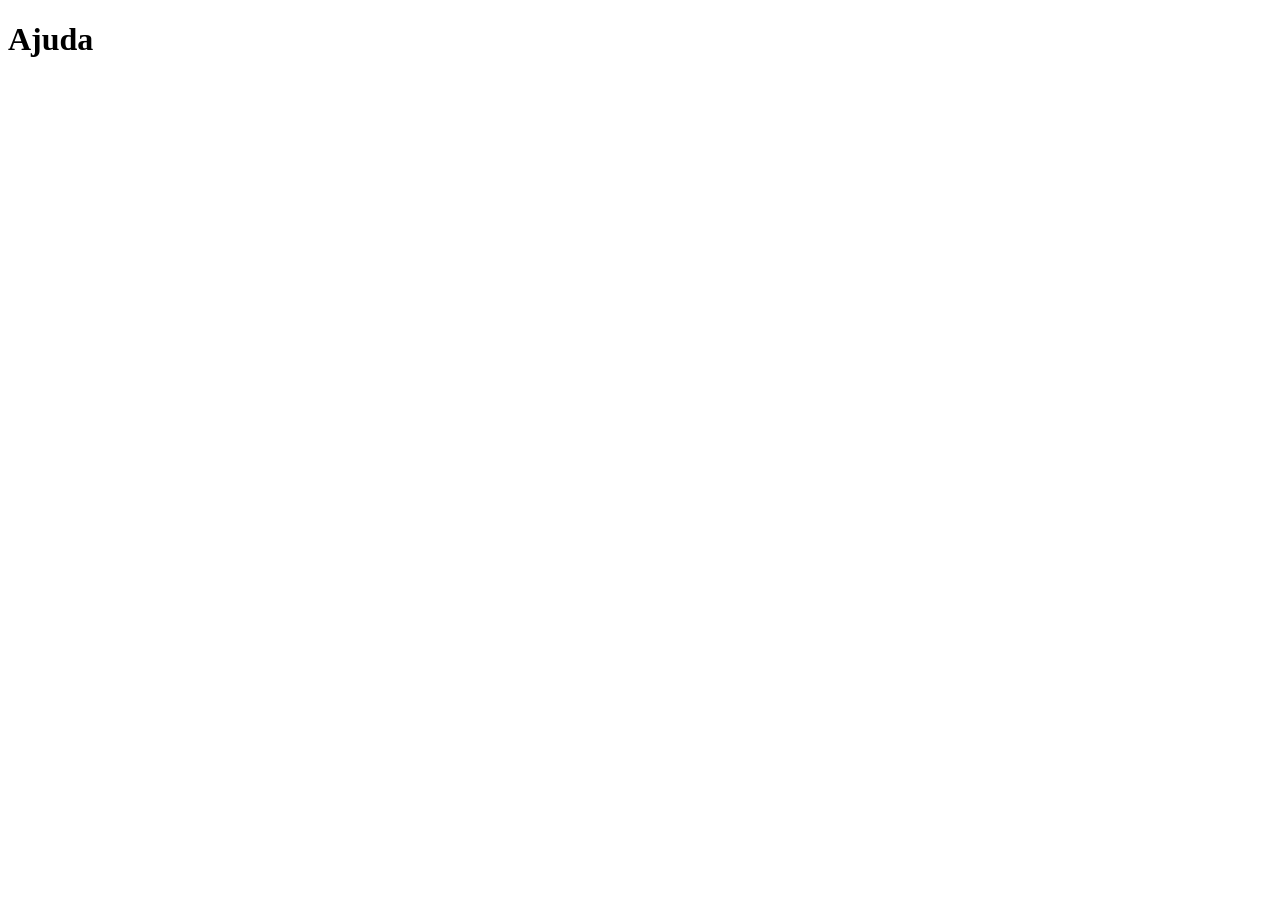
==== ajuda.html @ ee036c44 "adicionei a página ajuda.html" ====
<!DOCTYPE html>
<html lang="pt-br">
<head>
    <meta charset="UTF-8">
    <meta name="viewport" content="width=device-width, initial-scale=1.0">
    <title>Document</title>
</head>
<body>
    <h1>Ajuda</h1>
</body>
</html>
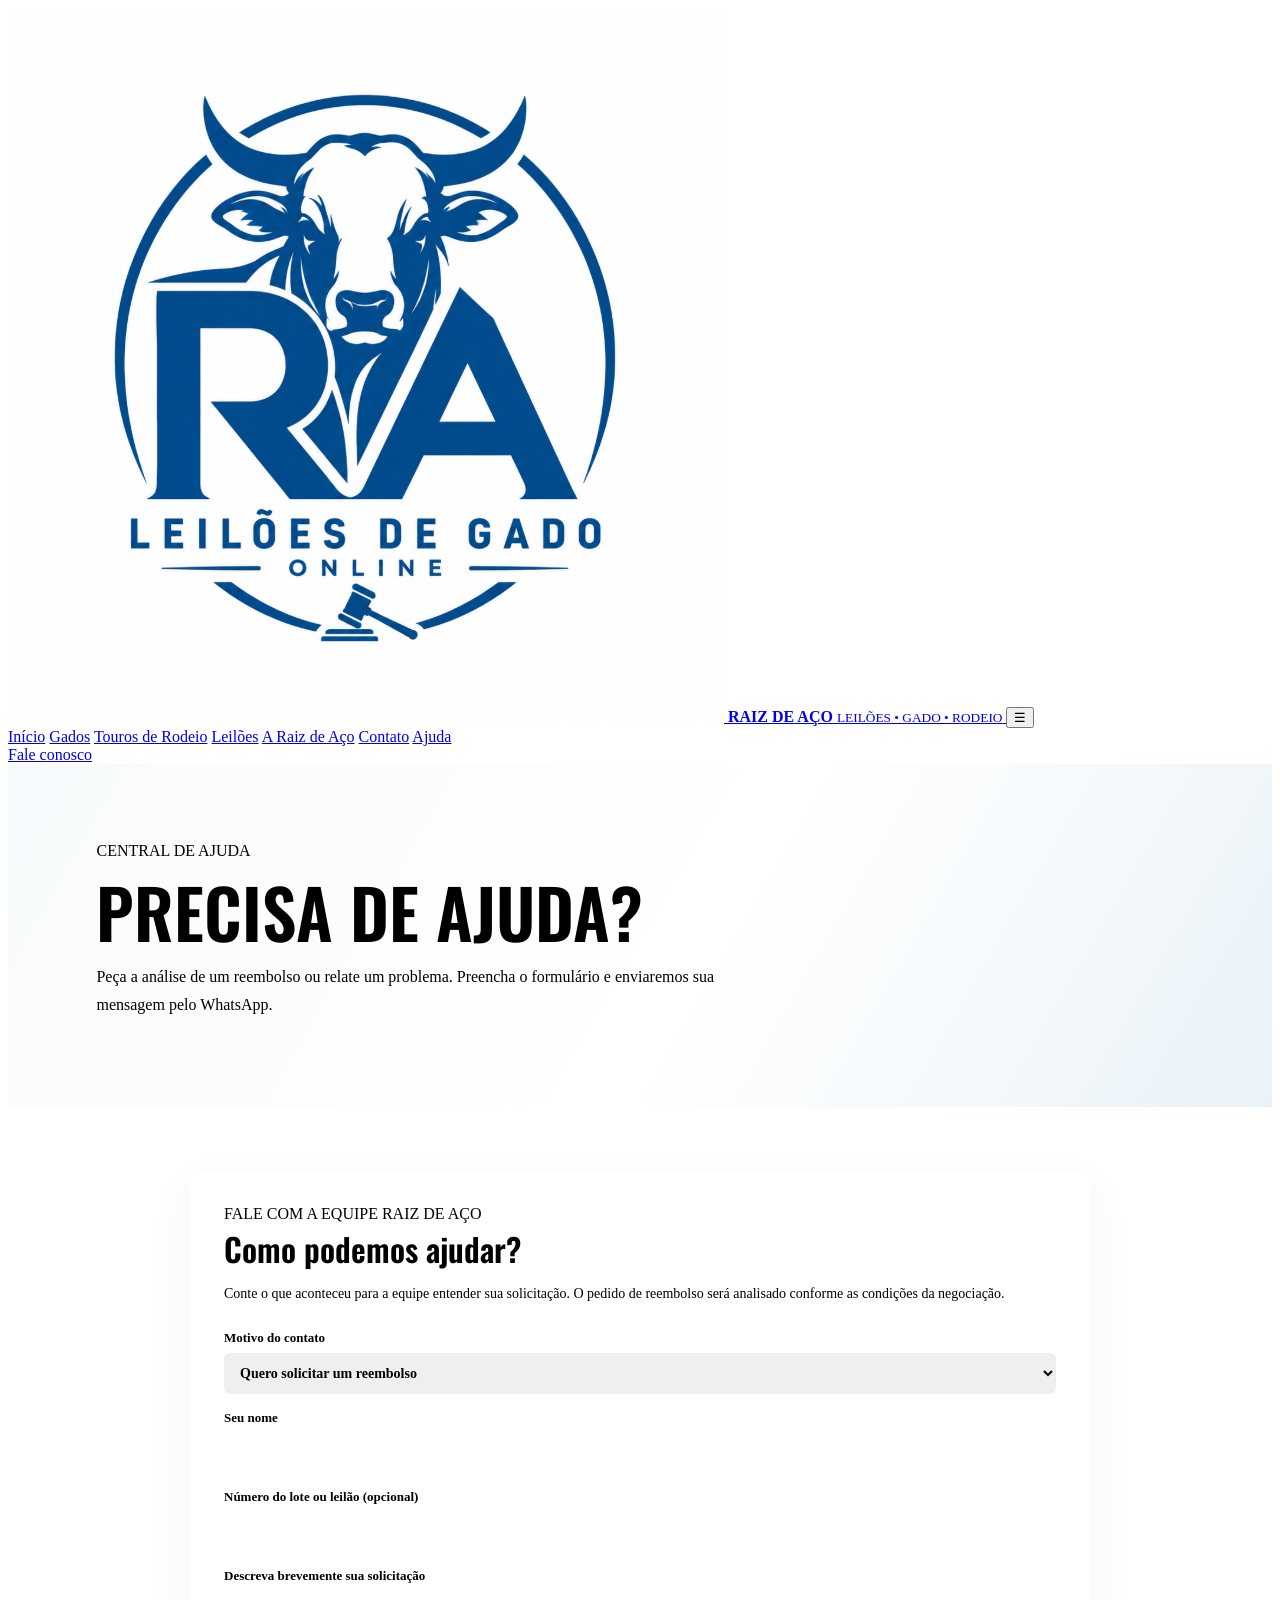
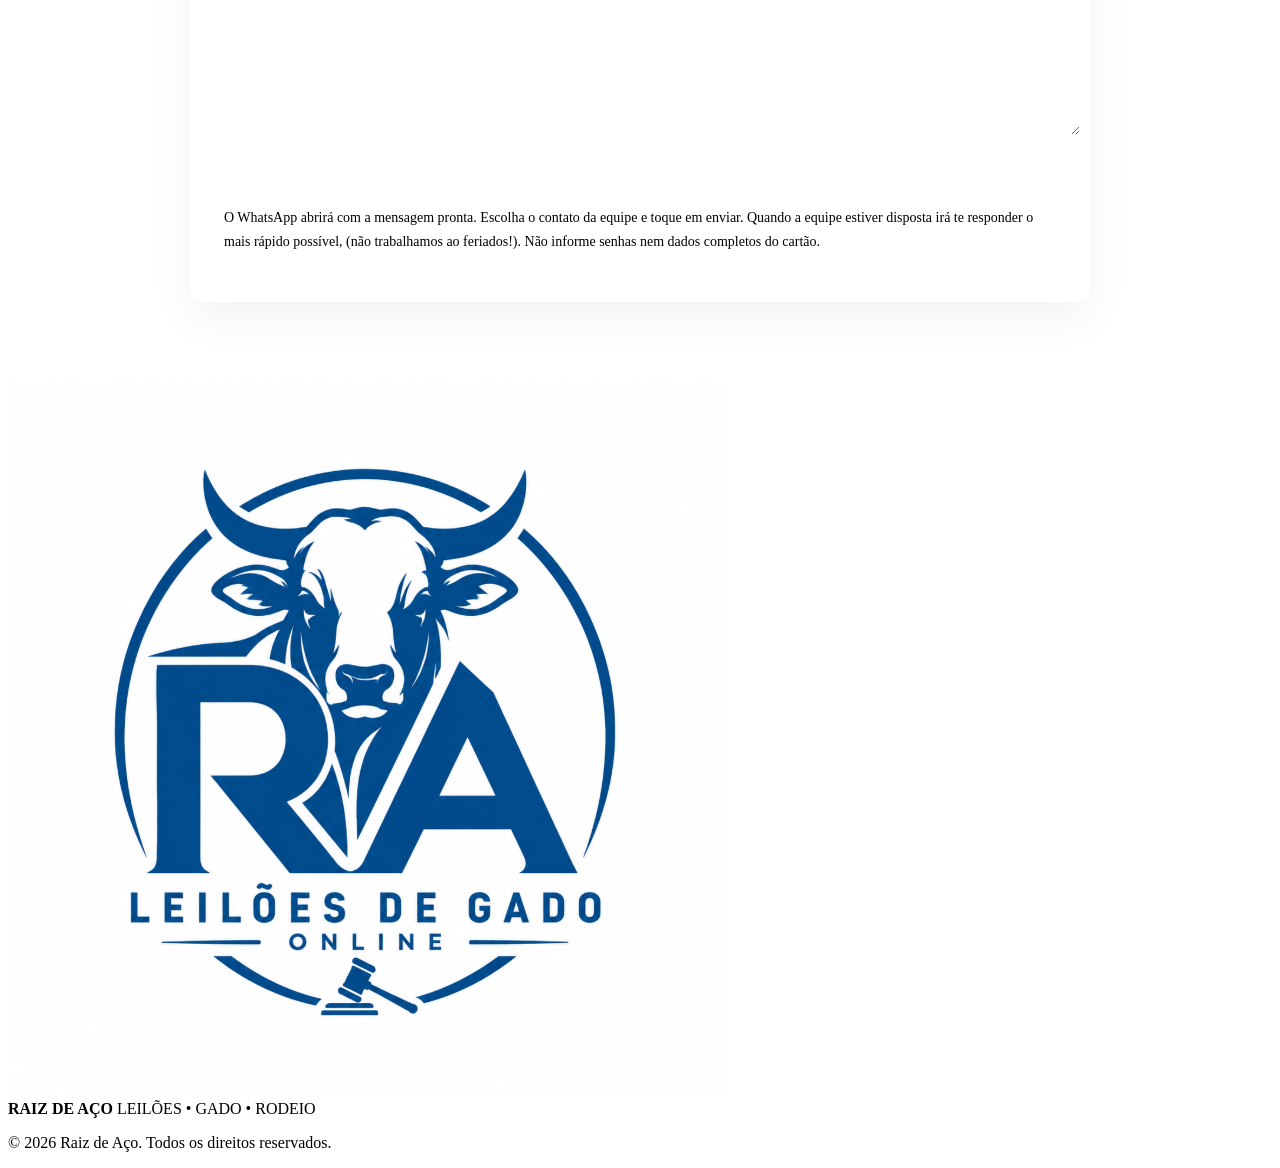
==== commit 8744cd28: "feat: criação da página ajuda" ====
--- a/ajuda.html
+++ b/ajuda.html
@@ -1,11 +1,263 @@
 <!DOCTYPE html>
-<html lang="pt-br">
+<html lang="pt-BR">
 <head>
-    <meta charset="UTF-8">
-    <meta name="viewport" content="width=device-width, initial-scale=1.0">
-    <title>Document</title>
+  <meta charset="UTF-8">
+  <meta name="viewport" content="width=device-width, initial-scale=1.0">
+  <meta name="description" content="Tire dúvidas e saiba como solicitar a análise de um reembolso na Raiz de Aço.">
+  <title>Ajuda | Raiz de Aço</title>
+
+  <link rel="preconnect" href="https://fonts.googleapis.com">
+  <link rel="preconnect" href="https://fonts.gstatic.com" crossorigin>
+  <link href="https://fonts.googleapis.com/css2?family=DM+Sans:wght@400;500;600;700&family=Oswald:wght@500;600;700&display=swap" rel="stylesheet">
+  <link rel="stylesheet" href="assets/CSS/style.css">
+
+  <style>
+    .help-hero {
+      background: linear-gradient(120deg, #f7fafc 0%, #fff 55%, #e9f2f8 100%);
+      padding: 78px 7% 72px;
+    }
+
+    .help-hero-inner {
+      max-width: 1120px;
+      margin: 0 auto;
+    }
+
+    .help-content {
+      max-width: 900px;
+      margin: 0 auto;
+    }
+
+    .help-hero h1 {
+      max-width: 700px;
+      margin: 16px 0;
+      color: var(--blue-deep);
+      font: 600 clamp(42px, 6vw, 68px)/1.05 Oswald, sans-serif;
+      text-transform: uppercase;
+    }
+
+    .help-hero p {
+      max-width: 640px;
+      color: var(--muted);
+      font-size: 16px;
+      line-height: 1.75;
+    }
+
+    .help-content {
+      display: grid;
+      grid-template-columns: 1fr;
+      padding: 64px 24px 80px;
+    }
+
+    .help-panel {
+      padding: 34px;
+      border: 1px solid var(--line);
+      border-radius: 12px;
+      background: #fff;
+      box-shadow: 0 15px 45px rgba(18, 52, 74, .06);
+    }
+
+    .help-panel h2 {
+      margin: 8px 0 12px;
+      color: var(--blue-deep);
+      font: 600 32px/1.15 Oswald, sans-serif;
+    }
+
+    .help-intro,
+    .help-note {
+      color: var(--muted);
+      font-size: 14px;
+      line-height: 1.7;
+    }
+
+    .help-form {
+      display: grid;
+      gap: 16px;
+      margin-top: 24px;
+    }
+
+    .help-form label {
+      display: grid;
+      gap: 7px;
+      color: var(--blue-deep);
+      font-size: 13px;
+      font-weight: 700;
+    }
+
+    .help-form input,
+    .help-form select,
+    .help-form textarea {
+      width: 100%;
+      padding: 12px;
+      border: 1px solid var(--line);
+      border-radius: 6px;
+      color: var(--ink);
+      font: inherit;
+      font-size: 14px;
+    }
+
+    .help-form textarea {
+      min-height: 120px;
+      resize: vertical;
+    }
+
+    .help-form input:focus,
+    .help-form select:focus,
+    .help-form textarea:focus {
+      border-color: var(--blue);
+      outline: 2px solid rgba(38, 91, 125, .15);
+    }
+
+    .help-contact {
+      display: inline-flex;
+      align-items: center;
+      justify-content: center;
+      padding: 13px 18px;
+      border: 0;
+      border-radius: 7px;
+      background: var(--blue);
+      color: #fff;
+      font-size: 13px;
+      font-weight: 700;
+      cursor: pointer;
+      transition: background .2s, transform .2s;
+    }
+
+    .help-contact:hover {
+      transform: translateY(-2px);
+      background: var(--blue-dark);
+    }
+
+    @media (max-width: 800px) {
+      .help-content {
+        grid-template-columns: 1fr;
+        padding: 42px 5% 60px;
+      }
+
+      .help-hero {
+        padding: 62px 6%;
+      }
+    }
+
+    @media (max-width: 600px) {
+      .help-panel {
+        padding: 25px 20px;
+      }
+
+      .help-hero p {
+        font-size: 14px;
+      }
+    }
+  </style>
 </head>
 <body>
-    <h1>Ajuda</h1>
+  <header class="header">
+    <a href="index.html#inicio" class="brand">
+      <img src="assets/imagens/logo.png" alt="Raiz de Aço" class="brand-logo">
+      <span>
+        <strong>RAIZ DE AÇO</strong>
+        <small>LEILÕES • GADO • RODEIO</small>
+      </span>
+    </a>
+
+    <button class="menu-toggle" type="button" aria-label="Abrir menu" aria-expanded="false">☰</button>
+    <nav class="menu" aria-label="Navegação principal">
+      <a href="index.html#inicio">Início</a>
+      <a href="index.html#gado">Gados</a>
+      <a href="index.html#rodeio">Touros de Rodeio</a>
+      <a href="index.html#leiloes">Leilões</a>
+      <a href="index.html#sobre">A Raiz de Aço</a>
+      <a href="index.html#contato">Contato</a>
+      <a href="ajuda.html" aria-current="page">Ajuda</a>
+    </nav>
+    <a href="index.html#contato" class="header-cta">Fale conosco</a>
+  </header>
+
+  <main>
+    <section class="help-hero">
+      <div class="help-hero-inner">
+        <span class="eyebrow blue">CENTRAL DE AJUDA</span>
+        <h1>Precisa de ajuda?</h1>
+        <p>Peça a análise de um reembolso ou relate um problema. Preencha o formulário e enviaremos sua mensagem pelo WhatsApp.</p>
+      </div>
+    </section>
+
+    <div class="help-content">
+      <section class="help-panel" aria-labelledby="help-form-title">
+        <span class="eyebrow blue">FALE COM A EQUIPE RAIZ DE AÇO</span>
+        <h2 id="help-form-title">Como podemos ajudar?</h2>
+        <p class="help-intro">Conte o que aconteceu para a equipe entender sua solicitação. O pedido de reembolso será analisado conforme as condições da negociação.</p>
+
+        <form class="help-form" id="helpRequestForm">
+          <label for="helpRequestType">
+            Motivo do contato
+            <select id="helpRequestType" required>
+              <option value="Solicitação de análise de reembolso">Quero solicitar um reembolso</option>
+              <option value="Relato de problema">Quero relatar um problema</option>
+            </select>
+          </label>
+          <label for="helpName">
+            Seu nome
+            <input id="helpName" type="text" autocomplete="name" required>
+          </label>
+          <label for="helpNegotiation">
+            Número do lote ou leilão (opcional)
+            <input id="helpNegotiation" type="text">
+          </label>
+          <label for="helpDescription">
+            Descreva brevemente sua solicitação
+            <textarea id="helpDescription" required></textarea>
+          </label>
+          <button class="help-contact" type="submit">Continuar pelo WhatsApp →</button>
+        </form>
+        <p class="help-note">O WhatsApp abrirá com a mensagem pronta. Escolha o contato da equipe e toque em enviar. Quando a equipe estiver disposta irá te responder o mais rápido possível, (não trabalhamos ao feriados!). Não informe senhas nem dados completos do cartão.</p>
+      </section>
+    </div>
+  </main>
+
+  <footer>
+    <div class="footer-brand">
+      <img src="assets/imagens/logo.png" alt="">
+      <div>
+        <strong>RAIZ DE AÇO</strong>
+        <span>LEILÕES • GADO • RODEIO</span>
+      </div>
+    </div>
+    <p>© 2026 Raiz de Aço. Todos os direitos reservados.</p>
+  </footer>
+
+  <script>
+    const menuToggle = document.querySelector(".menu-toggle");
+    const menu = document.querySelector(".menu");
+
+    menuToggle.addEventListener("click", () => {
+      const isOpen = menu.classList.toggle("open");
+      menuToggle.setAttribute("aria-expanded", String(isOpen));
+    });
+
+    menu.querySelectorAll("a").forEach(link => {
+      link.addEventListener("click", () => {
+        menu.classList.remove("open");
+        menuToggle.setAttribute("aria-expanded", "false");
+      });
+    });
+
+    document.getElementById("helpRequestForm").addEventListener("submit", event => {
+      event.preventDefault();
+
+      const requestType = document.getElementById("helpRequestType").value;
+      const name = document.getElementById("helpName").value.trim();
+      const negotiation = document.getElementById("helpNegotiation").value.trim();
+      const description = document.getElementById("helpDescription").value.trim();
+      const message = [
+        `Olá! Gostaria de fazer uma ${requestType.toLocaleLowerCase("pt-BR")}.`,
+        `Nome: ${name}`,
+        negotiation ? `Lote/leilão: ${negotiation}` : "",
+        `Descrição: ${description}`
+      ].filter(Boolean).join("\n");
+      const whatsappUrl = `https://api.whatsapp.com/send?text=${encodeURIComponent(message)}`;
+
+      window.open(whatsappUrl, "_blank", "noopener,noreferrer");
+    });
+  </script>
 </body>
-</html>+</html>
